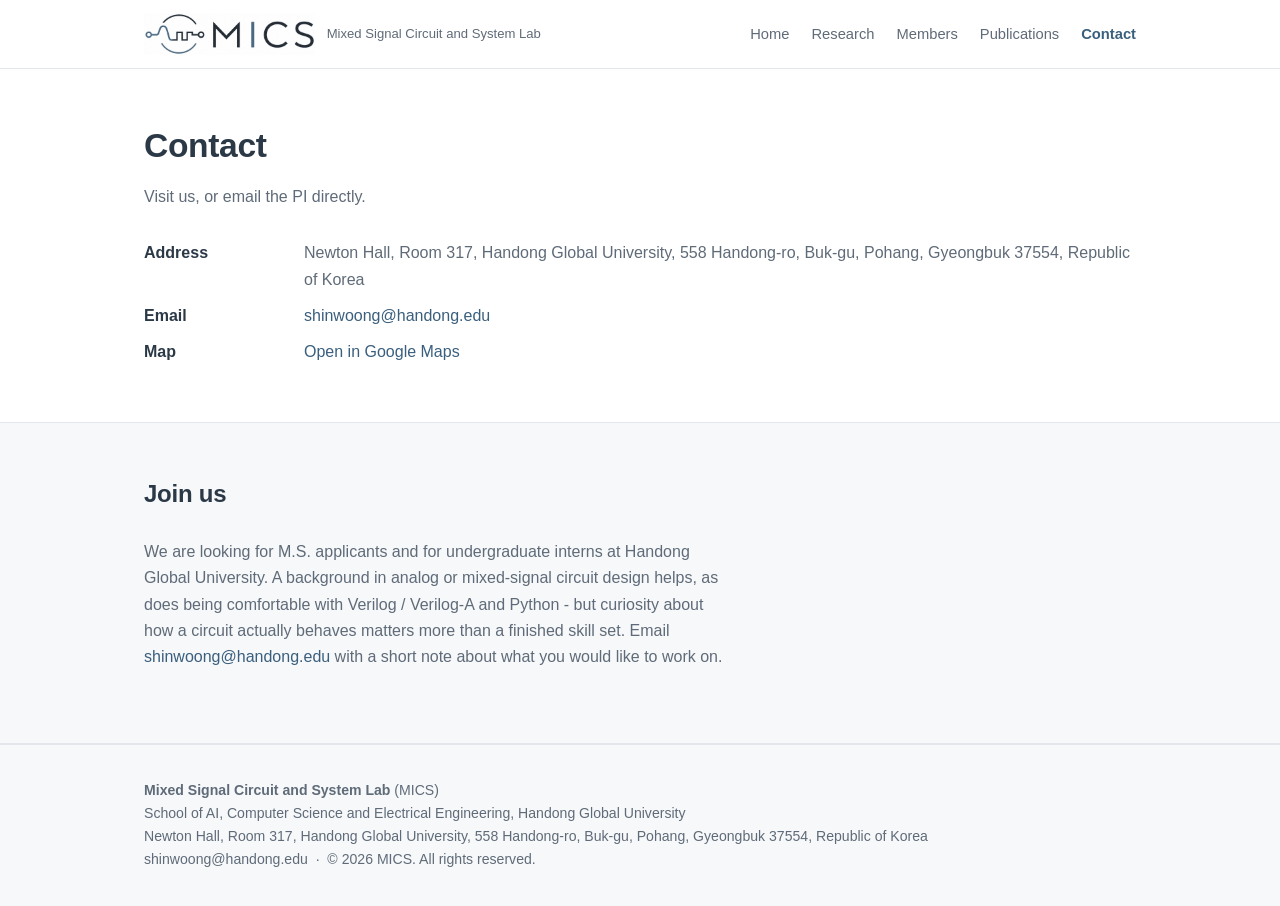
==== contact.html @ e1456d65 "Initial lab homepage Static site for the Mixed Signal Circuit and System Lab: home, research, member" ====
<!DOCTYPE html>
<html lang="en">
<head>
<meta charset="utf-8">
<meta name="viewport" content="width=device-width, initial-scale=1">
<title>Contact &middot; {SITE}</title>
<meta name="description" content="How to reach the lab">
<link rel="icon" href="favicon.ico">
<link rel="apple-touch-icon" href="assets/img/icon.png">
<link rel="stylesheet" href="assets/css/style.css">
</head>
<body>

<header class="site-header">
  <div class="wrap">
    <div class="brand" id="brand"></div>
    <nav>
      <ul>
        <li><a href="index.html">Home</a></li>
        <li><a href="research.html">Research</a></li>
        <li><a href="members.html">Members</a></li>
        <li><a href="publications.html">Publications</a></li>
        <li><a href="contact.html">Contact</a></li>
      </ul>
    </nav>
  </div>
</header>

<section>
  <div class="wrap">
    <div class="section-head">
      <h1>Contact</h1>
      <p>Visit us, or email the PI directly.</p>
    </div>
    <div id="contact"></div>
  </div>
</section>

<section class="alt">
  <div class="wrap">
    <div class="section-head"><h2>Join us</h2></div>
    <!-- TODO: check this recruiting text with the PI before publishing -->
    <p style="max-width:65ch;color:var(--ink-muted)">
      We are looking for M.S. applicants and for undergraduate interns at Handong Global
      University. A background in analog or mixed-signal circuit design helps, as does
      being comfortable with Verilog / Verilog-A and Python - but curiosity about how a
      circuit actually behaves matters more than a finished skill set. Email
      <a href="mailto:shinwoong@handong.edu">shinwoong@handong.edu</a> with a short note
      about what you would like to work on.
    </p>
  </div>
</section>
<footer class="site-footer" id="footer"></footer>

<script src="data/site.js"></script>
<script src="data/research.js"></script>
<script src="data/members.js"></script>
<script src="data/publications.js"></script>
<script src="data/news.js"></script>
<script src="assets/js/render.js"></script>
<script>
  renderChrome();
  renderContact("contact");
</script>
</body>
</html>
---- assets/css/style.css ----
/* ---------------------------------------------------------------
   MICS Lab - stylesheet
   Edit the variables below to change the look of the whole site.
   --------------------------------------------------------------- */
:root {
  --accent:      #3a5f7d;   /* main brand color - the blue in the logo */
  --accent-soft: #eaeff4;   /* light tint of the brand color        */
  --ink:         #2b3947;   /* body text - the dark in the logo     */
  --ink-muted:   #5f6b78;   /* secondary text                       */
  --line:        #e3e7eb;   /* borders and rules                    */
  --bg:          #ffffff;
  --bg-alt:      #f7f8fa;   /* alternating section background       */
  --max:         1040px;    /* content width                        */
  --radius:      8px;
}

* { box-sizing: border-box; }

body {
  margin: 0;
  color: var(--ink);
  background: var(--bg);
  font: 16px/1.65 -apple-system, BlinkMacSystemFont, "Segoe UI",
        "Noto Sans KR", Roboto, Helvetica, Arial, sans-serif;
  -webkit-font-smoothing: antialiased;
}

a { color: var(--accent); text-decoration: none; }
a:hover { text-decoration: underline; }

h1, h2, h3 { line-height: 1.25; letter-spacing: -0.01em; margin: 0 0 .5em; }
h1 { font-size: 2.1rem; }
h2 { font-size: 1.5rem; }
h3 { font-size: 1.05rem; }

.wrap { max-width: var(--max); margin: 0 auto; padding: 0 24px; }

/* ---------- header / nav ---------- */
.site-header {
  border-bottom: 1px solid var(--line);
  background: var(--bg);
  position: sticky; top: 0; z-index: 10;
}
.site-header .wrap {
  display: flex; align-items: center; justify-content: space-between;
  gap: 24px; min-height: 68px; flex-wrap: wrap;
}
.brand { display: flex; align-items: center; gap: 12px; }
.brand a { color: var(--ink); text-decoration: none; }
.brand .mark { font-size: 1.3rem; font-weight: 700; color: var(--accent); letter-spacing: -0.02em; }
.brand .full { font-size: .82rem; color: var(--ink-muted); }
.brand .logo { height: 42px; width: auto; display: block; }

nav ul { display: flex; gap: 22px; list-style: none; margin: 0; padding: 0; flex-wrap: wrap; }
nav a { color: var(--ink-muted); font-size: .92rem; font-weight: 500; }
nav a:hover, nav a.active { color: var(--accent); text-decoration: none; }
nav a.active { font-weight: 600; }

/* ---------- hero ---------- */
.hero { padding: 72px 0 60px; border-bottom: 1px solid var(--line); }
.hero .eyebrow {
  font-size: .78rem; font-weight: 600; letter-spacing: .09em;
  text-transform: uppercase; color: var(--accent); margin-bottom: 14px;
}
.hero h1 { font-size: 2.6rem; max-width: 20ch; }
.hero p { font-size: 1.08rem; color: var(--ink-muted); max-width: 62ch; }
.hero .actions { margin-top: 26px; display: flex; gap: 12px; flex-wrap: wrap; }

.btn {
  display: inline-block; padding: 10px 20px; border-radius: var(--radius);
  background: var(--accent); color: #fff; font-size: .92rem; font-weight: 500;
}
.btn:hover { text-decoration: none; opacity: .9; }
.btn.ghost { background: transparent; color: var(--accent); border: 1px solid var(--line); }

/* ---------- generic section ---------- */
section { padding: 56px 0; }
section.alt { background: var(--bg-alt); border-block: 1px solid var(--line); }
.section-head { margin-bottom: 30px; }
.section-head p { color: var(--ink-muted); margin: 0; }

.grid { display: grid; gap: 22px; }
.grid.cols-3 { grid-template-columns: repeat(auto-fit, minmax(250px, 1fr)); }
.grid.cols-4 { grid-template-columns: repeat(auto-fit, minmax(190px, 1fr)); }

.card {
  background: var(--bg); border: 1px solid var(--line);
  border-radius: var(--radius); padding: 22px;
}
.card h3 { margin-bottom: .4em; }
.card p { margin: 0; color: var(--ink-muted); font-size: .93rem; }

/* ---------- people ---------- */
.person { text-align: center; }
.person img, .person .avatar {
  width: 100%; aspect-ratio: 1/1; object-fit: cover;
  border-radius: var(--radius); background: var(--accent-soft);
  display: grid; place-items: center;
  color: var(--accent); font-size: 1.6rem; font-weight: 600;
}
.person .name { font-weight: 600; margin-top: 12px; }
.person .role { font-size: .85rem; color: var(--ink-muted); }
.person .topic { font-size: .82rem; color: var(--ink-muted); margin-top: 4px; }

.pi { display: grid; grid-template-columns: 200px 1fr; gap: 30px; align-items: start; }
.pi .person { max-width: 200px; }   /* keep the PI photo from going full-width */
@media (max-width: 640px) { .pi { grid-template-columns: 1fr; } }

/* ---------- publications ---------- */
.pub-year {
  font-size: .8rem; font-weight: 700; letter-spacing: .08em; color: var(--accent);
  border-bottom: 1px solid var(--line); padding-bottom: 8px; margin: 34px 0 16px;
}
.pub { padding: 14px 0; border-bottom: 1px solid var(--line); }
.pub .title { font-weight: 600; }
.pub .authors { font-size: .9rem; color: var(--ink-muted); }
.pub .authors .me { color: var(--ink); font-weight: 600; }
.pub .venue { font-size: .88rem; color: var(--ink-muted); font-style: italic; }
.pub .links { margin-top: 6px; display: flex; gap: 10px; }
.pub .links a {
  font-size: .78rem; border: 1px solid var(--line); border-radius: 4px;
  padding: 2px 9px; color: var(--ink-muted);
}
.pub .links a:hover { border-color: var(--accent); color: var(--accent); text-decoration: none; }
.tag {
  display: inline-block; font-size: .72rem; font-weight: 600; padding: 2px 8px;
  border-radius: 20px; background: var(--accent-soft); color: var(--accent);
  margin-left: 8px; vertical-align: middle;
}

/* ---------- news ---------- */
.news li { list-style: none; padding: 12px 0; border-bottom: 1px solid var(--line); display: flex; gap: 18px; }
.news ul { margin: 0; padding: 0; }
.news .date { flex: 0 0 92px; font-size: .85rem; color: var(--ink-muted); font-variant-numeric: tabular-nums; }

/* ---------- footer ---------- */
.site-footer {
  border-top: 1px solid var(--line); background: var(--bg-alt);
  padding: 34px 0; font-size: .88rem; color: var(--ink-muted);
}
.site-footer a { color: var(--ink-muted); }

/* ---------- misc ---------- */
.todo { background: #fff8e1; border-left: 3px solid #f0b429; padding: 10px 14px; font-size: .88rem; margin: 18px 0; }
dl.info { display: grid; grid-template-columns: 140px 1fr; gap: 10px 20px; margin: 0; }
dl.info dt { font-weight: 600; }
dl.info dd { margin: 0; color: var(--ink-muted); }
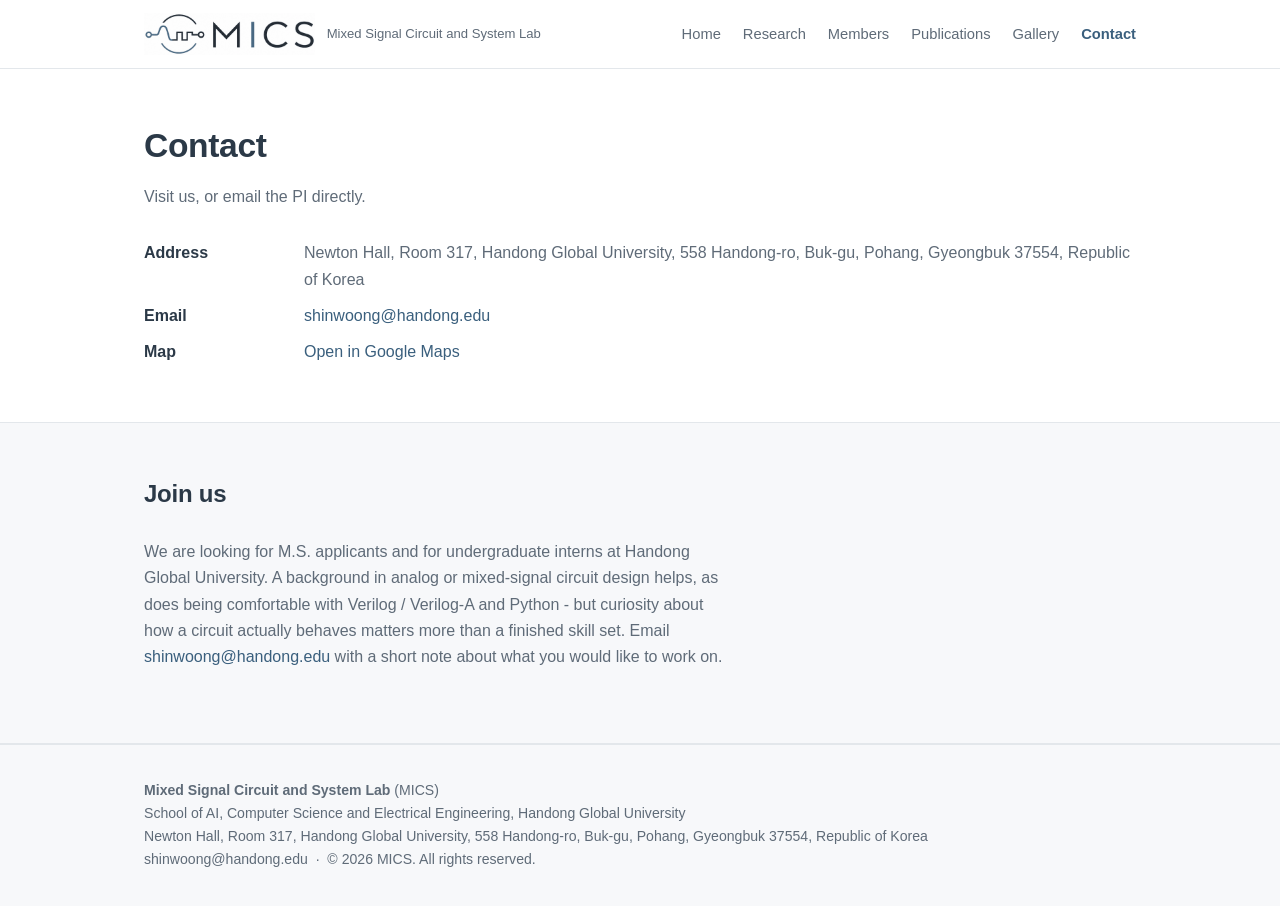
==== commit 08abfeab: "Add Gallery page with lab event photos - New gallery.html: event list grouped by year (newest first)" ====
--- a/contact.html
+++ b/contact.html
@@ -20,6 +20,7 @@
         <li><a href="research.html">Research</a></li>
         <li><a href="members.html">Members</a></li>
         <li><a href="publications.html">Publications</a></li>
+        <li><a href="gallery.html">Gallery</a></li>
         <li><a href="contact.html">Contact</a></li>
       </ul>
     </nav>
--- a/assets/css/style.css
+++ b/assets/css/style.css
@@ -105,6 +105,7 @@
 .pi { display: grid; grid-template-columns: 200px 1fr; gap: 30px; align-items: start; }
 .pi .person { max-width: 200px; }   /* keep the PI photo from going full-width */
 @media (max-width: 640px) { .pi { grid-template-columns: 1fr; } }
+.grid.students { grid-template-columns: repeat(auto-fill, 200px); }   /* same size as the PI photo */
 
 /* ---------- publications ---------- */
 .pub-year {
@@ -145,3 +146,20 @@
 dl.info { display: grid; grid-template-columns: 140px 1fr; gap: 10px 20px; margin: 0; }
 dl.info dt { font-weight: 600; }
 dl.info dd { margin: 0; color: var(--ink-muted); }
+
+/* ---------- gallery ---------- */
+.gallery h1 { text-align: center; margin-bottom: 10px; }
+.gallery .year { text-align: center; color: var(--accent); margin: 40px 0 18px; }
+.gallery ul { margin: 0; padding: 0; }
+.gallery li { list-style: none; padding: 9px 0; }
+.gallery li a { color: var(--ink); text-decoration: underline; text-underline-offset: 3px; }
+.gallery li a:hover { color: var(--accent); }
+.gallery .when { color: var(--ink-muted); }
+.gallery .back { display: inline-block; margin-bottom: 18px; font-size: .92rem; }
+.gallery h1 + .when { text-align: center; margin-bottom: 28px; }
+.gallery .photos { display: grid; grid-template-columns: repeat(auto-fill, minmax(280px, 1fr)); gap: 12px; }
+.gallery .photos img {
+  width: 100%; aspect-ratio: 4/3; object-fit: cover; display: block;
+  border-radius: var(--radius); background: var(--bg-alt);
+}
+.gallery .photos a:hover img { opacity: .9; }
